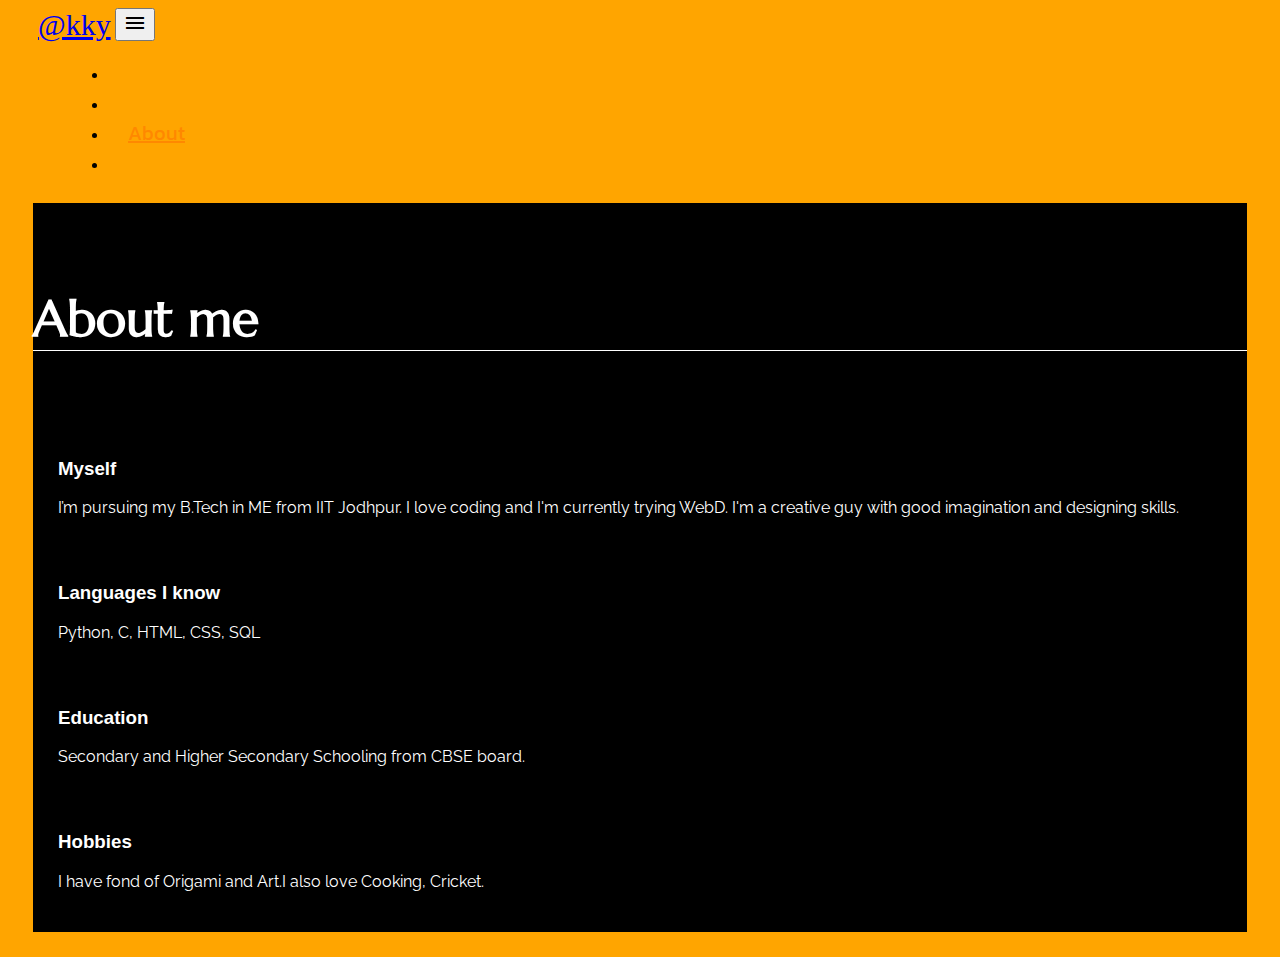
==== about.html @ 1451122a "Add files via upload" ====
<!doctype html>
<html lang="en">

<head>
    <meta charset="utf-8">
    <meta name="viewport" content="width=device-width, initial-scale=1">
    <title>Portfolio</title>
    <link href="https://cdn.jsdelivr.net/npm/bootstrap@5.3.0-alpha1/dist/css/bootstrap.min.css" rel="stylesheet"
        integrity="sha384-GLhlTQ8iRABdZLl6O3oVMWSktQOp6b7In1Zl3/Jr59b6EGGoI1aFkw7cmDA6j6gD" crossorigin="anonymous">
    <link rel="stylesheet" href="style.css">
    <link href="https://fonts.googleapis.com/css2?family=Kanit&display=swap" rel="stylesheet">
    <link rel="stylesheet"
        href="https://fonts.googleapis.com/css2?family=Material+Symbols+Outlined:opsz,wght,FILL,GRAD@48,400,0,0" />

</head>

<body>
    <!-- <h1>Hello, world!</h1> -->
    <nav class="navbar navbar-expand-lg bg-dark" data-bs-theme="dark">
        <div class="container-fluid">
            <a class="navbar-brand" href="#">@kky</a>
            <button class="navbar-toggler" type="button" data-bs-toggle="collapse"
                data-bs-target="#navbarSupportedContent" aria-controls="navbarSupportedContent" aria-expanded="false"
                aria-label="Toggle navigation">
                <span class="material-symbols-outlined">
                    menu
                </span> </button>
            <div class="collapse navbar-collapse" id="navbarSupportedContent">
                <ul class="navbar-nav me-auto mb-2 mb-lg-0" class="navbar-item">
                    <li class="nav-item">
                        <a class="nav-link" aria-current="page" href="/Portfolio/index.html">Home</a>
                    </li>
                    <li class="nav-item">
                        <a class="nav-link" href="/Portfolio/portfolio.html">Portfolio</a>
                    </li>
                    <li class="nav-item">
                        <a class="nav-link active" href="/Portfolio/about.html">About</a>
                    </li>
                    <li class="nav-item">
                        <a class="nav-link" href="/Portfolio/contact.html">Contact</a>
                    </li>

                </ul>

            </div>
        </div>
    </nav>

    <!-- <div class="container-sm" class="portfolio-cont">100% wide until small breakpoint</div> -->
    <div class="abt-cont">

        <div class="card" id="abt-card">
            <h5 class="card-header" id="abt-card-header">About me</h5>

            <div class="card-body" id="abt-card-body">
                <h3 class="card-title" id="abt-card-title">Myself</h3>
                <p class="card-text" id="abt-card-text">I’m pursuing my B.Tech in ME from IIT Jodhpur. I love coding and I'm
                    currently trying WebD. I'm a creative guy with good imagination and designing skills. </p>
            </div>
            <div class="card-body" id="abt-card-body">
                <h3 class="card-title" id="abt-card-title">Languages I know</h3>
                <p class="card-text" id="abt-card-text">Python, C, HTML, CSS, SQL</p>
            </div>
            <div class="card-body" id="abt-card-body">
                <h3 class="card-title" id="abt-card-title">Education</h3>
                <p class="card-text" id="abt-card-text">Secondary and Higher Secondary Schooling from CBSE board.</p>

            </div>
            <div class="card-body" id="abt-card-body">
                <h3 class="card-title" id="abt-card-title">Hobbies</h3>
                <p class="card-text" id="abt-card-text">I have fond of Origami and Art.I also love Cooking,
                    Cricket.</p>

            </div>

        </div>
    </div>

    <script src="https://cdn.jsdelivr.net/npm/bootstrap@5.3.0-alpha1/dist/js/bootstrap.bundle.min.js"
        integrity="sha384-w76AqPfDkMBDXo30jS1Sgez6pr3x5MlQ1ZAGC+nuZB+EYdgRZgiwxhTBTkF7CXvN"
        crossorigin="anonymous"></script>
</body>

</html>
---- style.css ----
@import url('https://fonts.googleapis.com/css2?family=Exo+2:wght@600&display=swap');
@import url('https://fonts.googleapis.com/css2?family=Lilita+One&display=swap');
@import url('https://fonts.googleapis.com/css2?family=Marcellus&display=swap');
@import url('https://fonts.googleapis.com/css2?family=Roboto+Flex:wght@700&display=swap');
@import url('https://fonts.googleapis.com/css2?family=Raleway:ital,wght@0,600;1,800&display=swap');
@import url('https://fonts.googleapis.com/css2?family=Raleway:wght@500&display=swap');
.nav-link{
    color: orange;
    font-family: 'Kanit', sans-serif;
    font-size: 20px;
    /* padding: 0px 500px; */
    margin: 0px 20px;
}

.nav-link:hover{
    color: rgb(255, 136, 0);
}
body{
    background-color: orange;
    /* margin: 0px 0px; */
}

.navbar-nav .nav-link.active{
    color: rgb(255, 136, 0);
}

.navbar-brand{
    margin-left: 30px;
    font-size: 30px;
}
.navbar-item{
    margin: 0px 6px;
}
.navbar-nav{
    margin-left: 60px;
}

.intro{
    display: flex;
    /* width: 1800px; */
    justify-content: center;
    align-items: center;
    margin: 100px;
}
.my-photo{
    /* size: 20px; */
    display: flex;
    justify-content: center;
    align-items: center;
    align-content: center;
    /* border-radius: 390px; */
    /* margin-right: 50px; */
}
.img{
    width: 300px;
    /* height: 350px; */
    border-radius: 400px;
    border: 6px solid rgb(0, 0, 0);
    /* margin: 0px 4    0px; */

}
.form-cont{
    padding: 18px;
    border-radius: 10px;
    width: 400px;
    background-color: black;
}

form{
    display: flex;
    justify-content: center;
    align-items: center;
    margin: 40px;
}
.form-cont h1{
    /* margin-top: 1px;
    margin-left:80px; */
    color: rgba(255, 255, 255, 0.577);
    font-size: 39px;
}

label{
    color: white;
    margin-top: 18px;
}
.my-intro{
    display: flex;
    justify-content: center;
    flex-direction: column;
    align-items: center;
    margin: 0 20px;
}
.my-intro h1{
    text-shadow: 2px 1px  white;
    font-weight:400;
    color: black;
    font-family: 'Roboto Slab', serif;
    display: flex;
    justify-content: center;
    align-items: center;
    
}
.navbar-brand{
    font-weight: 500;
}

.my-intro p{
    font-family: 'Roboto Slab', serif;
    /* font-family: 'Raleway', sans-serif; */

}

.form-cont button{
    background-color: orange;
    margin: 8px 0px;
    font-weight: bold;
}
.weblink a{
    text-decoration: none;
    color: white;
    margin: 0px 8px;
}

.weblink{
    /* position: absolute;
    bottom: 0px; */
    /* left: 480px; */
    /* margin-right: 1000px; */
    border-top-right-radius: 10px;
    border-top-left-radius: 10px;

    /* background-color: black; */
    display: flex;
    justify-content: center;
    align-items: center;
    flex-direction:row;
    /* padding: 10px; */
    /* width: 400px; */
}

.connect p{
    margin: 0;
    color: white;
}
.connect{
    margin-left:50px;
}
.card h5{
    font-size: 50px;
    text-align: center;
}
.portfolio-cont{
    display: flex;
    justify-content: center;
    margin: 100px;
    align-items: center;
    /* width: 100%; */
}

.card{
    width: 900px;
    /* height: 700px; */
}

.card-header{
    background-color: black;
    color: white;
}

.card-title{
    font-family: 'Exo', sans-serif;
    /* font-style: italic; */
    /* font-family: 'Raleway', sans-serif; */
    /* font */
}

.card-header{
    /* font-family: 'Exo 2', sans-serif; */
    font-weight: bolder;
    font-family: 'Marcellus', serif;
}
.card-body{
    background-color: rgb(32, 31, 31);
    color: white;
    font-family: 'Raleway', sans-serif;

}

.abt-cont{
    display: flex;
    justify-content: center;
    margin: 25px;
    align-items: center;
    padding: 0;
    /* width: max-content; */
}

#abt-card{
    margin: 0;
    width: 1500px;
    /* height: 700px; */
    background-color: black;

    border: none;
}
.card-body{
    /* background-color: black; */
    border: none;
}
#abt-card-header{
    text-align: left;
    border-bottom: 0.1px solid white;
    padding: auto 30px;
}
#abt-card-body{
    background-color: black;
    margin: 20px 0px;
    padding: 5px 25px;
}
.achiev-cont{
    display: flex;
    justify-content: center;
}

.achiev-cont p{
    font-size: 20px;
}
.achiev-card-body{
    display: flex;
    justify-content: center;
    align-items: center;
    /* text-align: center; */
}

.index-connect{
    display: flex;
    justify-content: center;
    align-items: center;
    /* align-content: center; */
}

.parallelogram{
    display: flex;
    justify-content: center;
    align-items: center;
    position: fixed;
    bottom: 0px;
    width: 450px;
    left: 50%;
    translate: -50%;
    height: 60px;
    background-color: #000000;
    border-top-right-radius: 20px;
    border-top-left-radius: 20px;
    /* transform: perspective(100px) rotateX(32deg) translateY(2px); */
}
.weblink a:hover{
    /* color: blue; */
    position: relative;
    bottom: 5px;
    /* width: ; */
}

@media only screen and (max-width: 768px){
    .intro{
        flex-direction: column;
        margin: 60px 0px;
    }
}

@media only screen and (max-width: 650px){
    .intro{
        flex-direction: column;
        margin: 60px;
    }
    .img{
        width: 280px;
    }
    .my-intro{
        text-align: center;
    }
}

@media only screen and (width: 820px) and (height:1180px){
    .intro{
        flex-direction:column;
    }

    .img{
        width: 400px;
    }

    .my-intro h1{
        font-size: 100px;
        /* size: 50px; */
        text-align: center;
    }

    .my-intro p{

        font-size: 35px;
    }
    .abt-cont{
        margin: 200px 35px;
    }

    .form-cont{
        width: 600px;
        margin-top: 200px ;
    }
}


@media only screen and (width: 768px) and (height:1024px){
    .intro{
        flex-direction:column;
    }

    .img{
        width: 400px;
    }

    .my-intro h1{
        font-size: 100px;
        /* size: 50px; */
        text-align: center;
    }

    .my-intro p{

        font-size: 30px;
        text-align: center;
    }
    .abt-cont{
        margin: 200px 35px;
    }

    .form-cont{
        width: 600px;
        margin-top: 200px ;
    }
}

@media only screen and (width: 912px) and (height:1368px){
    .intro{
        flex-direction:column;
    }

    .img{
        width: 450px;
    }

    .my-intro h1{
        font-size: 120px;
        /* size: 50px; */
        text-align: center;
    }

    .my-intro p{

        font-size: 35px;
        text-align: center;
    }
    .abt-cont{
        margin: 300px 35px;
        /* height: 900px; */
    }

    .form-cont{
        width: 700px;
        margin-top: 200px ;

    }
}
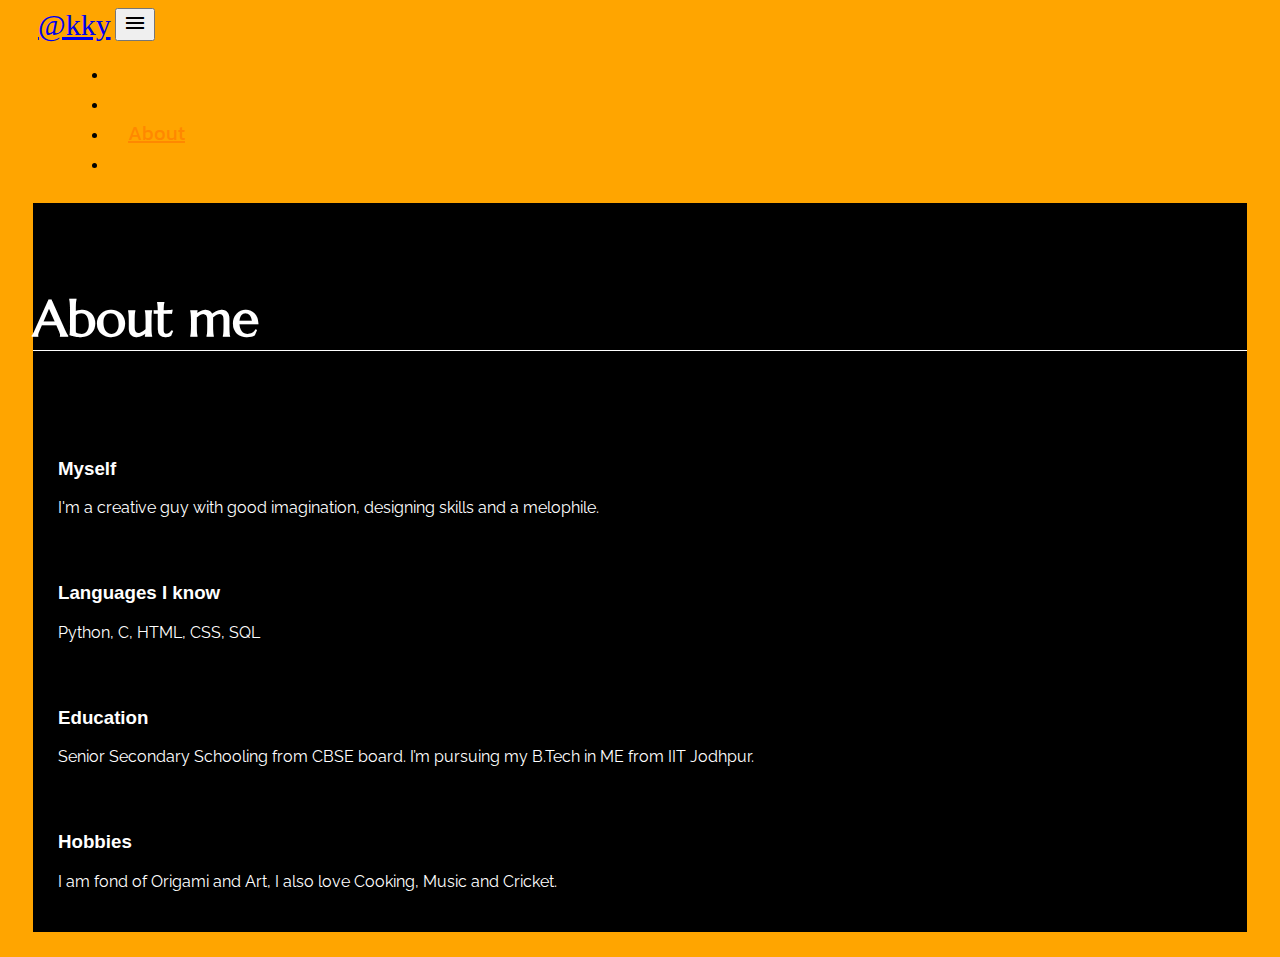
==== commit 760698ac: "Update about.html" ====
--- a/about.html
+++ b/about.html
@@ -54,8 +54,7 @@
 
             <div class="card-body" id="abt-card-body">
                 <h3 class="card-title" id="abt-card-title">Myself</h3>
-                <p class="card-text" id="abt-card-text">I’m pursuing my B.Tech in ME from IIT Jodhpur. I love coding and I'm
-                    currently trying WebD. I'm a creative guy with good imagination and designing skills. </p>
+                <p class="card-text" id="abt-card-text">I'm a creative guy with good imagination, designing skills and a melophile.  </p>
             </div>
             <div class="card-body" id="abt-card-body">
                 <h3 class="card-title" id="abt-card-title">Languages I know</h3>
@@ -63,13 +62,13 @@
             </div>
             <div class="card-body" id="abt-card-body">
                 <h3 class="card-title" id="abt-card-title">Education</h3>
-                <p class="card-text" id="abt-card-text">Secondary and Higher Secondary Schooling from CBSE board.</p>
+                <p class="card-text" id="abt-card-text">Senior Secondary Schooling from CBSE board. I’m pursuing my B.Tech in ME from IIT Jodhpur.</p>
 
             </div>
             <div class="card-body" id="abt-card-body">
                 <h3 class="card-title" id="abt-card-title">Hobbies</h3>
-                <p class="card-text" id="abt-card-text">I have fond of Origami and Art.I also love Cooking,
-                    Cricket.</p>
+                <p class="card-text" id="abt-card-text">I am fond of Origami and Art, I also love Cooking,
+                    Music and Cricket.</p>
 
             </div>
 
@@ -81,4 +80,4 @@
         crossorigin="anonymous"></script>
 </body>
 
-</html>+</html>
--- a/style.css
+++ b/style.css
@@ -152,13 +152,13 @@
 .portfolio-cont{
     display: flex;
     justify-content: center;
-    margin: 100px;
+    margin: 100px 20px;
     align-items: center;
     /* width: 100%; */
 }
 
 .card{
-    width: 900px;
+    width: 1200px;
     /* height: 700px; */
 }
 
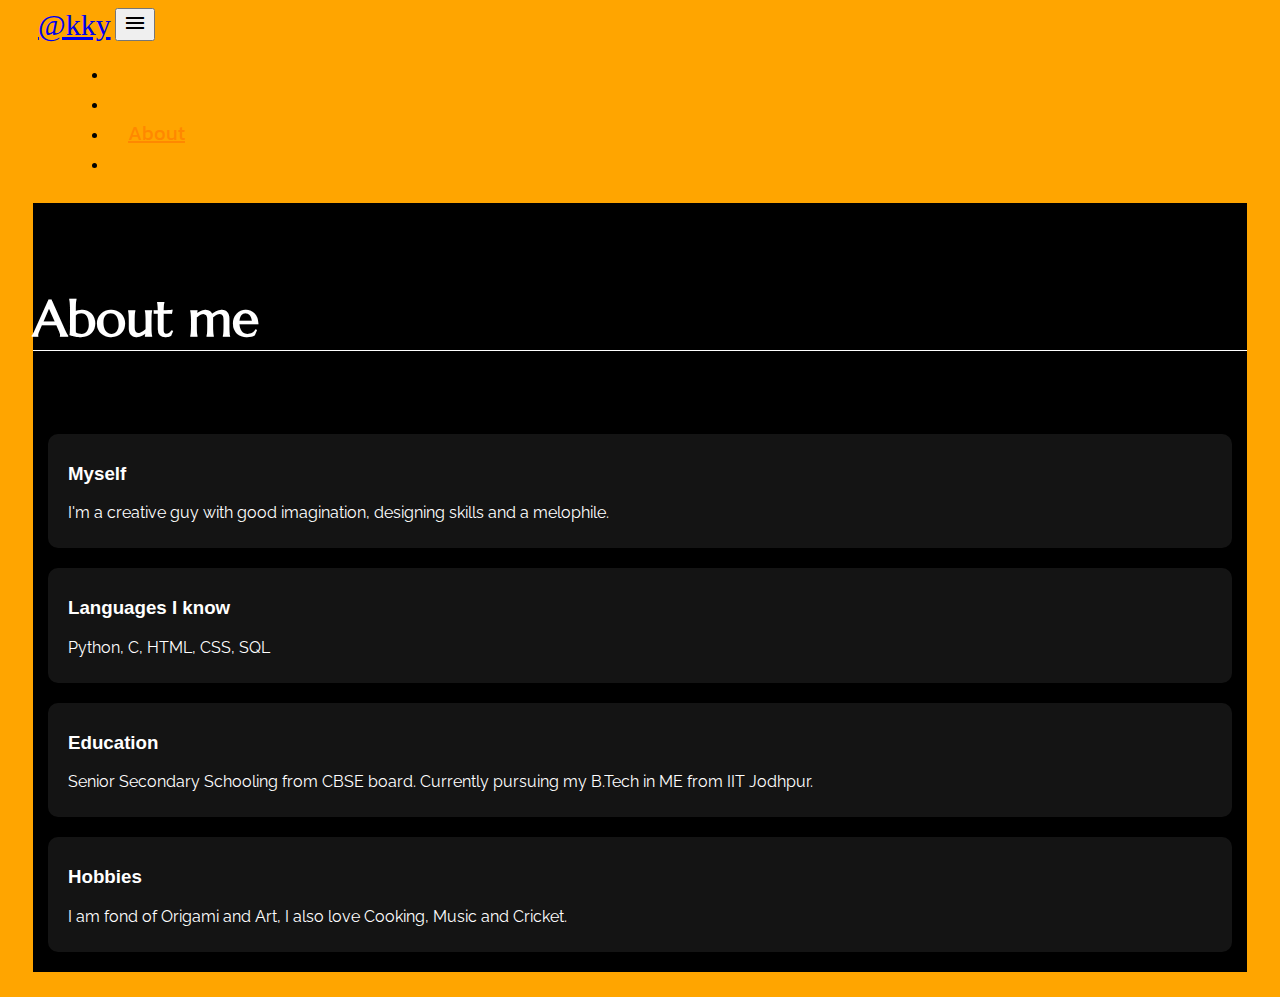
==== commit 144829cd: "Update about.html" ====
--- a/about.html
+++ b/about.html
@@ -62,7 +62,7 @@
             </div>
             <div class="card-body" id="abt-card-body">
                 <h3 class="card-title" id="abt-card-title">Education</h3>
-                <p class="card-text" id="abt-card-text">Senior Secondary Schooling from CBSE board. I’m pursuing my B.Tech in ME from IIT Jodhpur.</p>
+                <p class="card-text" id="abt-card-text">Senior Secondary Schooling from CBSE board. Currently pursuing my B.Tech in ME from IIT Jodhpur.</p>
 
             </div>
             <div class="card-body" id="abt-card-body">
--- a/style.css
+++ b/style.css
@@ -213,9 +213,10 @@
     padding: auto 30px;
 }
 #abt-card-body{
-    background-color: black;
-    margin: 20px 0px;
-    padding: 5px 25px;
+    background-color: rgb(20, 20, 20);
+    margin: 20px 15px;
+    border-radius: 10px;
+    padding: 10px 20px;
 }
 .achiev-cont{
     display: flex;
